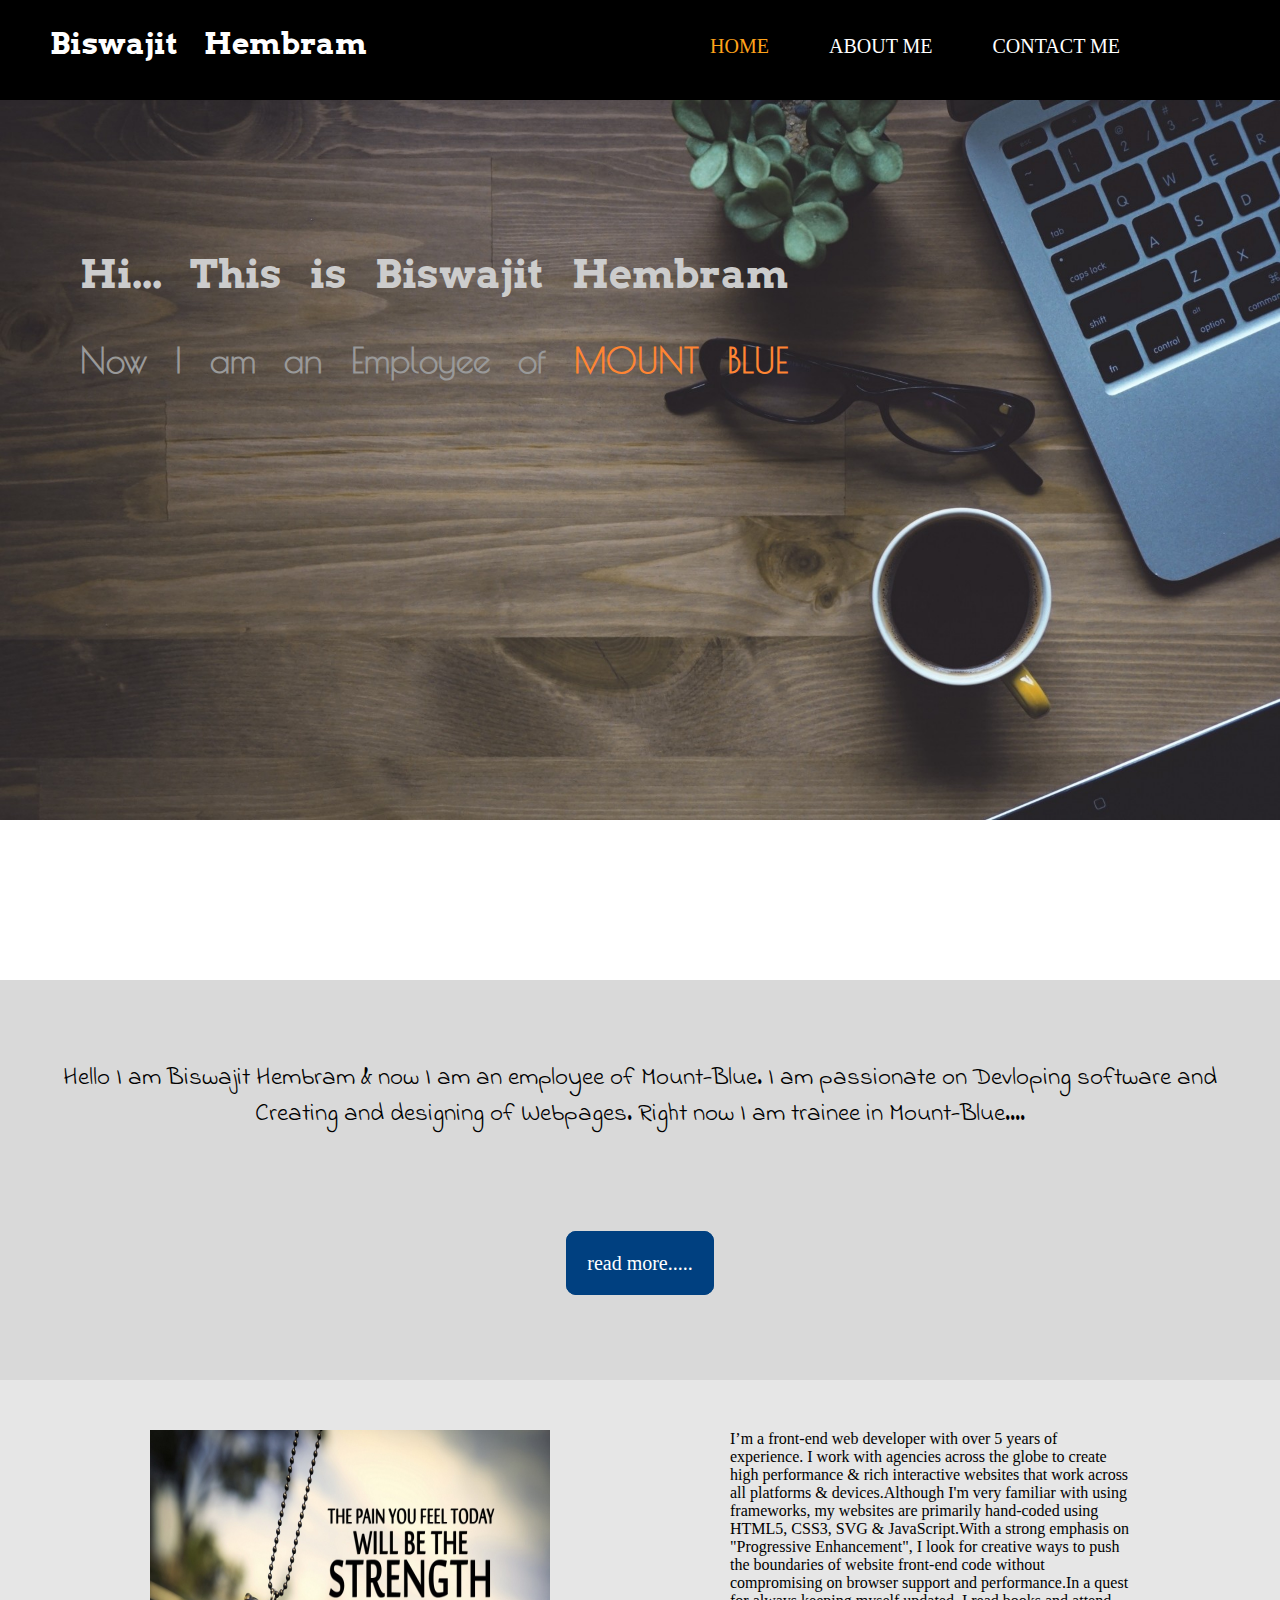
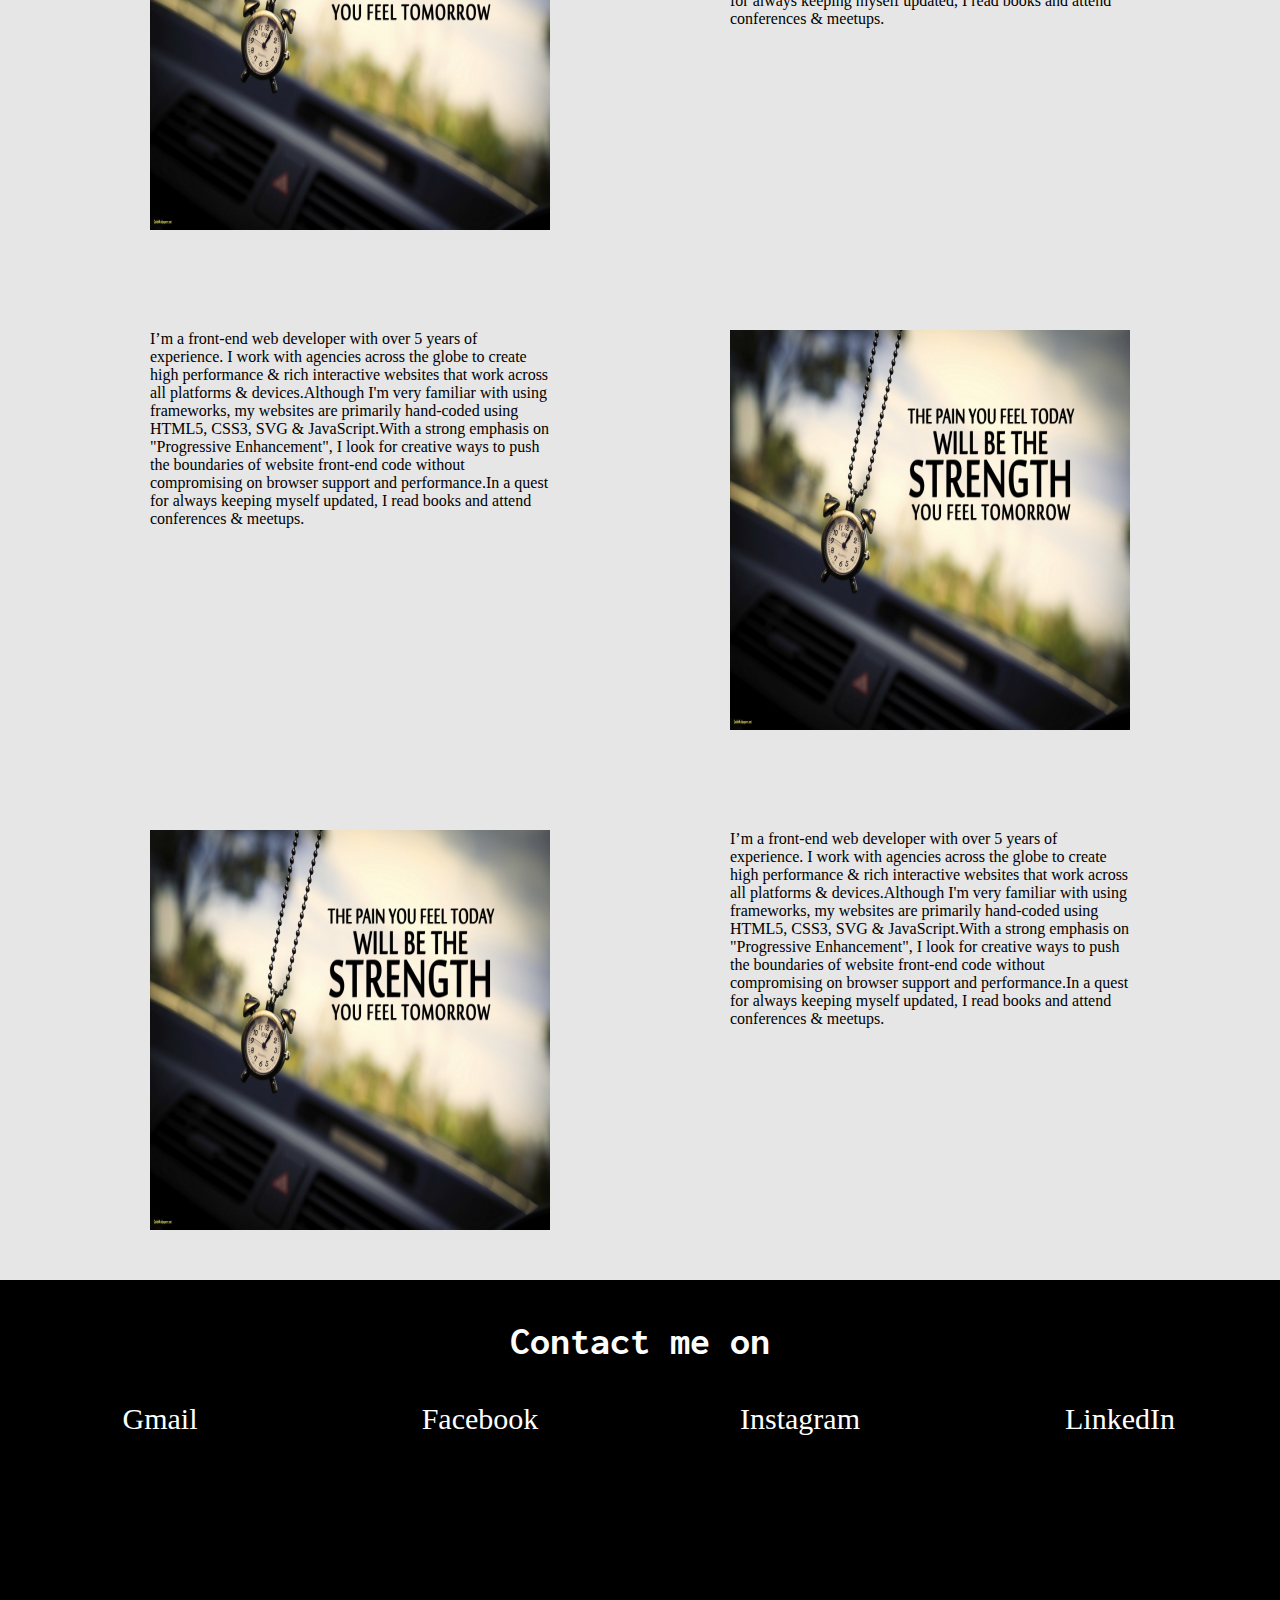
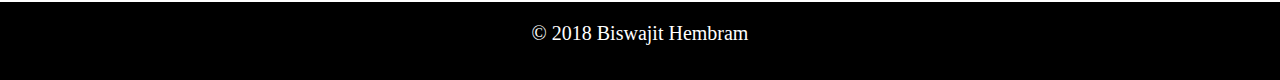
==== index.html @ 109fdcb8 "first commit" ====
<html>
<head>
	<title>Biswa's Portfolio</title>
	<meta name="viewport" content="width=device-width, initial-scale=1.0">
	<link rel="stylesheet" type="text/css" href="css/styleForIndex.css">
</head>
<body>
	<header>
		<div id="myname">
			<h2>Biswajit Hembram</h2>
		</div>
		<!-- <div class="btn2"> -->
			<input type="checkbox" id="btn1">
			<label for="btn1">&#9776</label>
		<!-- </div> -->
		<nav>
			<ul>
				<li><span><a href="">Home</a></span></li>
				<li><a href="">About me</a></li>
				<li><a href="">Contact me</a></li>
			</ul>
		</nav>
	</header>

	<section id="big-picture">
		<img src="img/1.jpg">
		<div class="quotes-on-image">
			<h3>Hi... This is Biswajit Hembram</h3>
			<h4>Now I am an Employee of <strong><a href="">MOUNT BLUE</a></strong></h4>
		</div>		
	</section>
	
	<section id="about-me">
		<p>
			Hello I am Biswajit Hembram & now I am an employee of Mount-Blue.
			I am passionate on Devloping software and Creating and designing of Webpages.
			Right now I am trainee in Mount-Blue....
		</p>
		<a href="">read more.....</a>
	</section>	
	<section id="contents">
		<div class="box-container">
			<div class="img-part align-left">
				<img src="img/2.jpg">
			</div>
			<div class="about-part align-right">
				<p>I’m a front-end web developer with over 5 years of experience. I work with agencies across the globe to create high performance & rich interactive websites that work across all platforms & devices.Although I'm very familiar with using frameworks, my websites are primarily hand-coded using HTML5, CSS3, SVG & JavaScript.With a strong emphasis on "Progressive Enhancement", I look for creative ways to push the boundaries of website front-end code without compromising on browser support and performance.In a quest for always keeping myself updated, I read books and attend conferences & meetups.</p>
			</div>
		</div>
		<div class="box-container">
			<div class="img-part align-right">
				<img src="img/2.jpg">
			</div>
			<div class="about-part align-left">
				<p>I’m a front-end web developer with over 5 years of experience. I work with agencies across the globe to create high performance & rich interactive websites that work across all platforms & devices.Although I'm very familiar with using frameworks, my websites are primarily hand-coded using HTML5, CSS3, SVG & JavaScript.With a strong emphasis on "Progressive Enhancement", I look for creative ways to push the boundaries of website front-end code without compromising on browser support and performance.In a quest for always keeping myself updated, I read books and attend conferences & meetups.</p>
			</div>
		</div>
		<div class="box-container">
			<div class="img-part align-left">
				<img src="img/2.jpg">
			</div>
			<div class="about-part align-right">
				<p>I’m a front-end web developer with over 5 years of experience. I work with agencies across the globe to create high performance & rich interactive websites that work across all platforms & devices.Although I'm very familiar with using frameworks, my websites are primarily hand-coded using HTML5, CSS3, SVG & JavaScript.With a strong emphasis on "Progressive Enhancement", I look for creative ways to push the boundaries of website front-end code without compromising on browser support and performance.In a quest for always keeping myself updated, I read books and attend conferences & meetups.</p>
			</div>
		</div>
	</section>

	<footer>
		<div id="contact-me">
			<h4>Contact me on</h4>
			
			<div id="contact-links">
				<ul>
					<li><a href="">Gmail</a></li>
					<li><a href="">Facebook</a></li>
					<li><a href="">Instagram</a></li>
					<li><a href="">LinkedIn</a></li>
				</ul>
			</div>
			
		</div>
		<div id="footer-part">
			&copy 2018 Biswajit Hembram
		</div>
	</footer>
</body>
</html>
---- css/styleForIndex.css ----
@import url('https://fonts.googleapis.com/css?family=Arvo');
@import url('https://fonts.googleapis.com/css?family=Poiret+One');
@import url('https://fonts.googleapis.com/css?family=Indie+Flower');
@import url('https://fonts.googleapis.com/css?family=Inconsolata');

*{
	margin: 0;
	padding: 0;
}
body{
	/*font: 15px/1.5 "Source Code Pro";*/
	margin: 0;
	padding: 0;
}
header{
	min-height: 100px;
	width: 100%;
	color: white;
	background-color: #000000;
}
header #btn1, label{
	display: none;
}
header #myname{
	display: inline;
	float:left;
	/*margin: 5px 0 0 50px;*/
}
header #myname h2{
	/*margin: 25px 0 0 50px;*/
	padding: 25px 0 0 50px;
	font-size: 30px;
	font-family: 'Arvo', serif;
	word-spacing: 20px;
}
header nav{
	float: right;
	margin: 35px 100px 0 0;
}
header nav ul{
	text-transform: uppercase;
	padding: 0;
	margin: 0;
}
header nav ul li{
	display: inline;
	float: left;
	padding-right: 60px; 
}
header nav ul li a{
	font-size: 20px;
	list-style: none;
	color: white;
	text-decoration: none;
}
header nav ul li a:hover{
	color: #1aff1a;
}
header nav ul li span a{
	color: #ffa31a;
}
#big-picture{
	margin: 0;
	padding: 0;
	height: 100%;
	width: 100%;

}
#big-picture img{
	width: 100%;
	position: absolute;
}
#big-picture .quotes-on-image{
	position: relative;
	padding: 150px 0 0 80px;
	height: 500px;
}
#big-picture .quotes-on-image h3{
	color: #cccccc;
	font-size: 40px;
	font-family: 'Arvo', serif;
	word-spacing: 20px;
	margin-bottom: 40px;
}
#big-picture .quotes-on-image h4{
	color: #999999;
	font-size: 35px;
	font-family: 'Poiret One', cursive;
	word-spacing: 20px;
}
#big-picture .quotes-on-image h4 > strong{
	
}
#big-picture .quotes-on-image h4 > strong a{
	text-decoration: none;
	color: #ff8533;
}
#about-me{
	margin-top: -20px;
	height: 400px;
	width: 100%;
	background-color: #d9d9d9;
	text-align: center;
}
#about-me p{
	font-size: 25px;
	padding: 80px 50px 0 50px;
	margin-bottom: 120px;
	font-family: 'Indie Flower', cursive;
}
#about-me a{
	font-size: 20px;
	background-color: #004080;
	color: #fff;
	text-decoration: none;
	border: 1px solid #004080;
	border-radius: 10px;
	padding: 20px;
}
#about-me a:hover{
	color: #004080;
	background-color: #53ff1a;
	border: 1px solid #53ff1a;
}
#contents{
	height: 1500px;
	width: 100%;
}
#contents .box-container{
	height: 500px;
	width: 100%;
	background-color: #e6e6e6;
	/*border-bottom: 3px solid black;*/
}
#contents .box-container .img-part{
	height: 400px;
	width: 400px;
	margin: 50px;
}
#contents .box-container .img-part img{
	height: 400px;
	width: 400px;
}
#contents .box-container .about-part{
	height: 400px;
	width: 400px;
	background-color: transparent;
	margin: 50px;
}
#contents .box-container .align-left{
	display: inline;
	float: left;
	margin-left: 150px;
}
#contents .box-container .align-right{
	float: right;
	margin-right: 150px;
}
footer{
	width: 100%;
	height: 400px;
	background-color: black;
	color: white;
	text-align: center;
}
footer #contact-me {
	width: 100%;
	height: 80%;
	text-align: center;
}
footer #contact-me h4{
	font-size: 40px;
	padding: 40px 0 40px 0;
	font-family: 'Inconsolata', monospace;
}
footer #contact-me #contact-links ul{
	display: flex;
	justify-content: center;
}
footer #contact-me #contact-links ul li{
	list-style: none;
	width: 30%;
}
footer #contact-me #contact-links ul li a{
	text-decoration: none;
	font-size: 30px;
	color: white;
}
footer #footer-part{
	font-size: 20px;
	border-top: 2px solid white;
	padding-top: 20px; 
}

@media screen and (min-width: 740px) and (max-width: 1024px) {

	#contents .box-container .img-part{
		height: 220px;
		width: 220px;
		margin: 0;
	}
	#contents .box-container .img-part img{
		height: 200px;
		width: 200px;
	}

	header{
		height: 310px;
		width: 100%;
		margin: auto;
	}
	header #myname{
		width: 100%;
		text-align: center;
	}
	header nav{
		clear: right;
		margin: 0;
		width: 100%;

	}
	header nav ul{
		text-align: center;
	}
	header nav ul li{
		clear: left;
		text-align: center;
	}
	
    /*header{
    	height: 310px;  
    	width: 100%;
    }
    header #btn1{
    	display: none;
    }
    header #myname{
    	width: 100%;
    	height: 70px;
    	margin-bottom: 10px;
    }
    header > label{
    	margin-left: 100px;
    	font-size: 30px;
    	border: 2px solid white;
    	border-radius: 5px;
    	cursor: pointer;
    }
    header nav{
    	height: 0;
    	overflow: hidden;
    }
    header > input:checked + label{
    	color: blue;
    	border-color: blue;
    }
    header > input:checked ~ nav{
    	height: 100%;
    }
    header > input:checked + header{
    	height: 600px;
    }
    header nav ul li{
    	clear: left;
    	line-height: 40px;
    }

    Second time try for button
    */


    /*header > .btn2 > #btn1{
    	display: none;
    }
    header > .btn2 > label, header > .btn2 > nav > ul{
    	border: 2px solid white;
    	border-radius: 5px;
    	font-size: 30px;
    	cursor: pointer;
    }
    header > .btn2{
    	padding: 30px 0 10px 100px;
    }
    header > nav{
    	height: 100%;
    	overflow: hidden;
    	transition: all 1s ease;
    }
    header > nav > ul{	
    	text-align: center;
    	margin: -40px 0 0 150px; 
    }
    header > nav > ul > li{
    	clear: left;
    	line-height: 40px;

    }
    header .btn2 input:checked + label{
    	color: blue;
    	border-color: blue;
    }	
    header > .btn2 > input:checked ~ header > nav > ul > li{
    	color: red;
    }	
    */
}
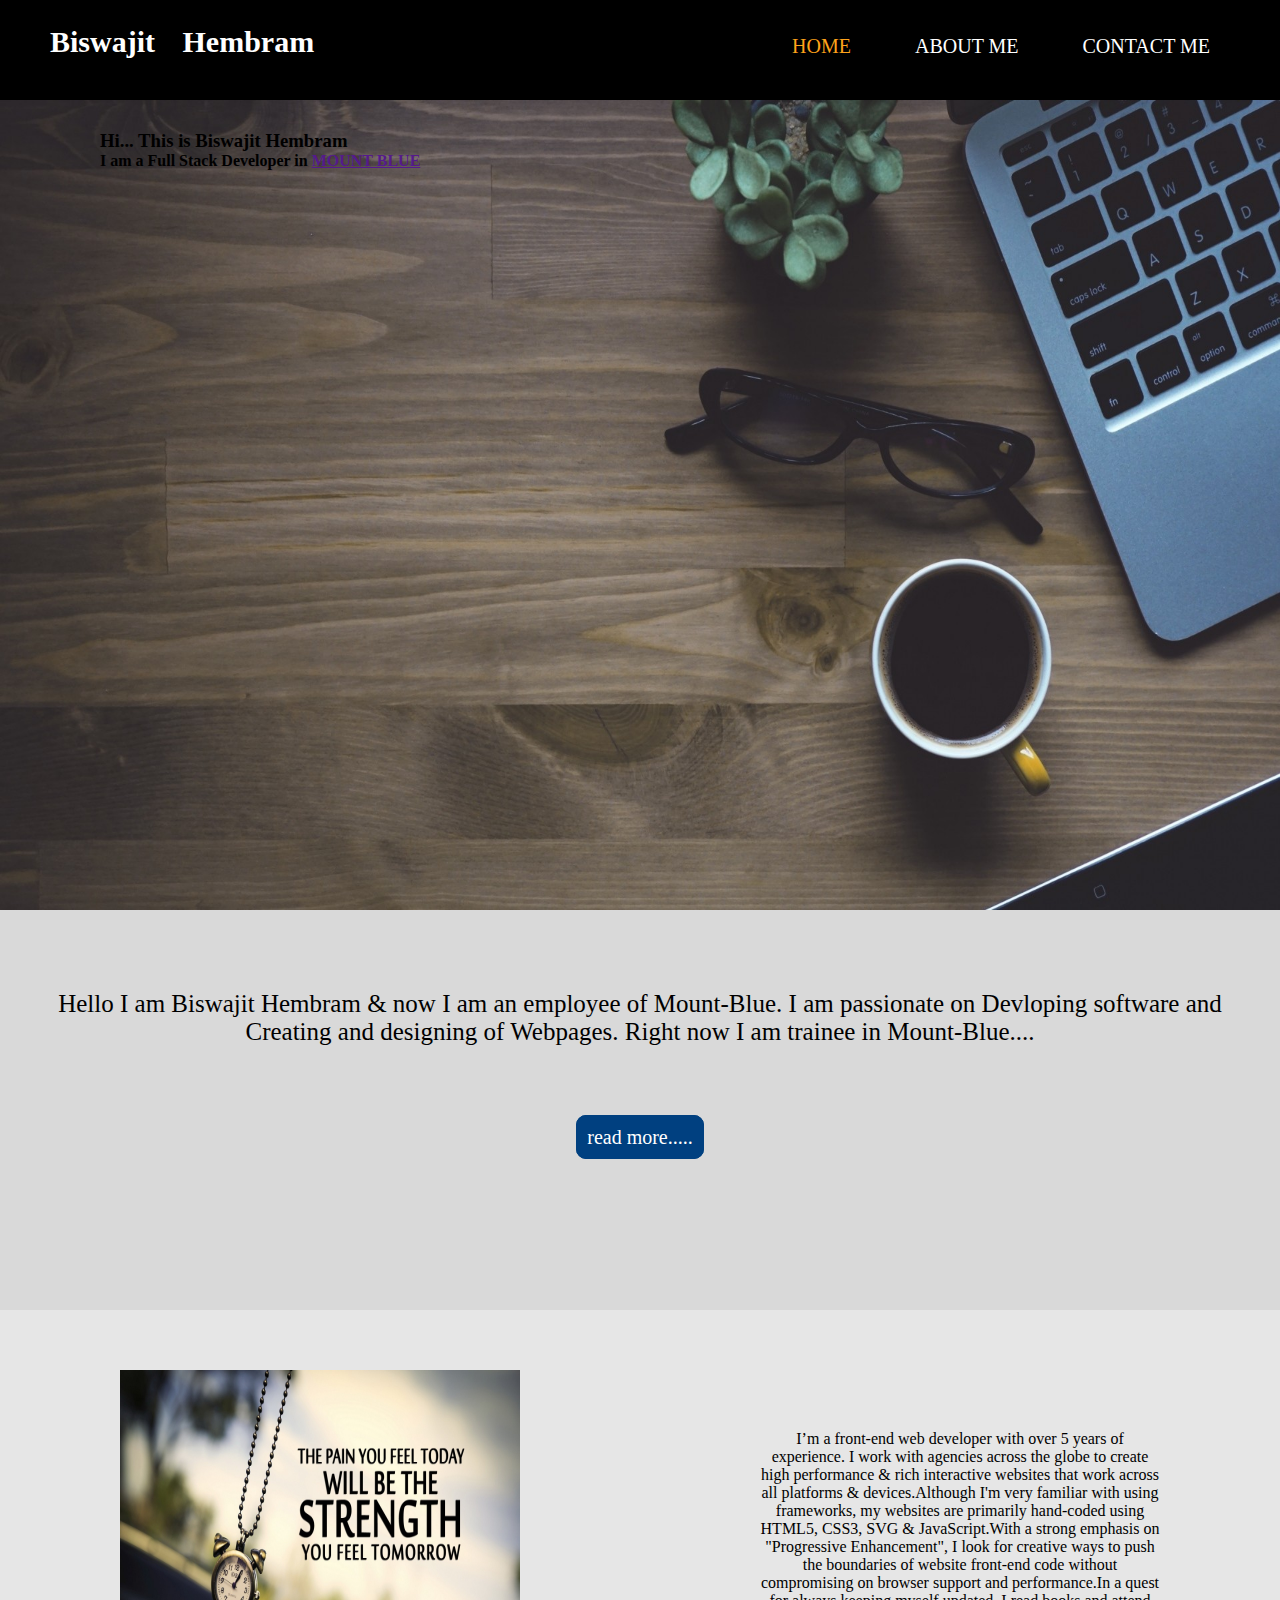
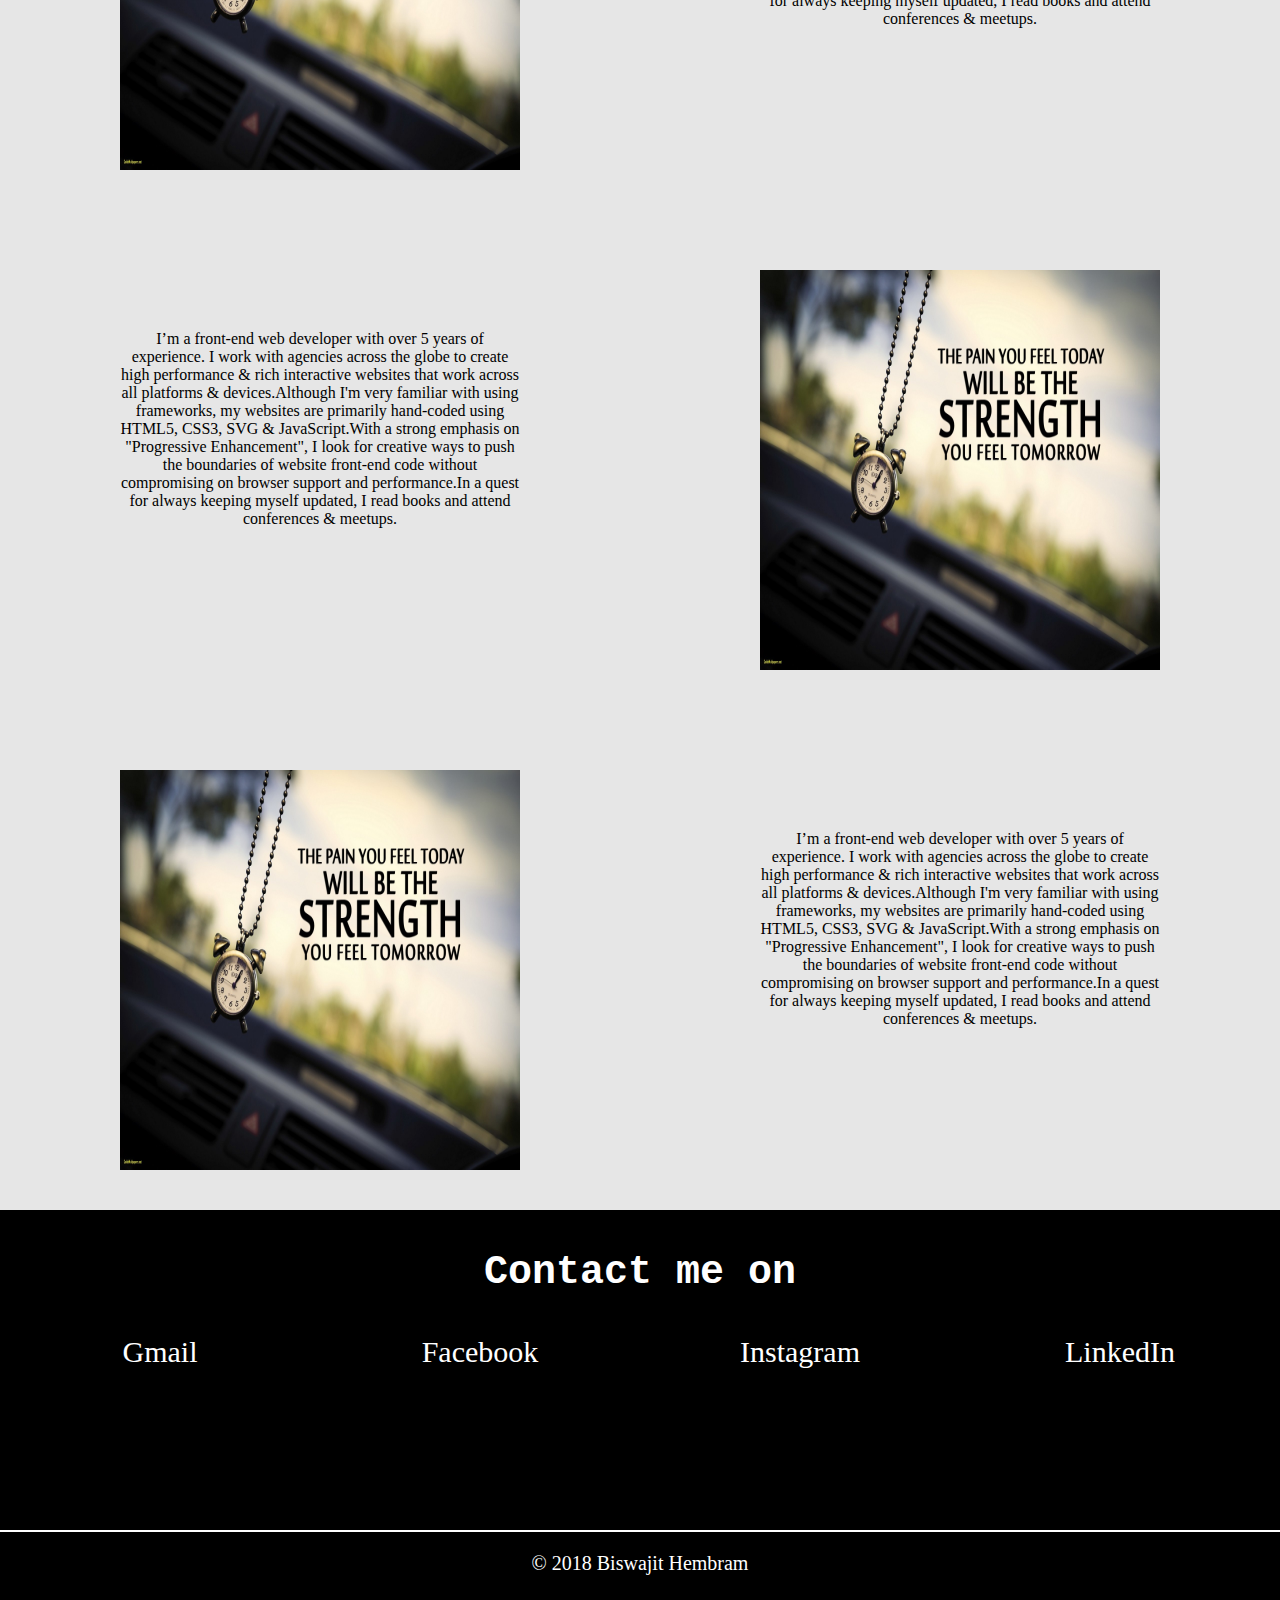
==== commit c279b813: "creating css for each selectors" ====
--- a/index.html
+++ b/index.html
@@ -2,7 +2,13 @@
 <head>
 	<title>Biswa's Portfolio</title>
 	<meta name="viewport" content="width=device-width, initial-scale=1.0">
-	<link rel="stylesheet" type="text/css" href="css/styleForIndex.css">
+	<!-- <link rel="stylesheet" type="text/css" href="css/styleForIndex.css"> -->
+	<link rel="stylesheet" type="text/css" href="css/styleForHeader.css">
+	<link rel="stylesheet" type="text/css" href="css/styleForIndex2.css">
+	<link rel="stylesheet" type="text/css" href="css/styleForBigPicture.css">
+	<link rel="stylesheet" type="text/css" href="css/styleForAboutMe.css">
+	<link rel="stylesheet" type="text/css" href="css/styleForContents.css">
+	<link rel="stylesheet" type="text/css" href="css/styleForFooter.css">
 </head>
 <body>
 	<header>
@@ -19,14 +25,17 @@
 				<li><a href="">About me</a></li>
 				<li><a href="">Contact me</a></li>
 			</ul>
-		</nav>
+		</nav>	
 	</header>
 
-	<section id="big-picture">
-		<img src="img/1.jpg">
+	
+	<section class="big-picture">
+		<div class="img-block">
+			<img src="img/1.jpg">
+		</div>
 		<div class="quotes-on-image">
 			<h3>Hi... This is Biswajit Hembram</h3>
-			<h4>Now I am an Employee of <strong><a href="">MOUNT BLUE</a></strong></h4>
+			<h4>I am a Full Stack Developer in <strong><a href="">MOUNT BLUE</a></strong></h4>
 		</div>		
 	</section>
 	
@@ -38,7 +47,8 @@
 		</p>
 		<a href="">read more.....</a>
 	</section>	
-	<section id="contents">
+	
+ 	<section id="contents">
 		<div class="box-container">
 			<div class="img-part align-left">
 				<img src="img/2.jpg">
@@ -65,6 +75,7 @@
 		</div>
 	</section>
 
+	
 	<footer>
 		<div id="contact-me">
 			<h4>Contact me on</h4>
@@ -83,5 +94,6 @@
 			&copy 2018 Biswajit Hembram
 		</div>
 	</footer>
+
 </body>
 </html>--- a/css/styleForIndex.css
+++ b/css/styleForIndex.css
@@ -12,6 +12,7 @@
 	margin: 0;
 	padding: 0;
 }
+
 header{
 	min-height: 100px;
 	width: 100%;
@@ -35,21 +36,22 @@
 }
 header nav{
 	float: right;
-	margin: 35px 100px 0 0;
+	/*margin: 35px 0 0 250px;*/
+	margin: 35px 10px 0 0 ;
 }
 header nav ul{
+	margin: 0 auto;
+	padding: 0;
 	text-transform: uppercase;
-	padding: 0;
-	margin: 0;
 }
 header nav ul li{
-	display: inline;
-	float: left;
+	display: inline-block;
+	list-style: none;
 	padding-right: 60px; 
 }
 header nav ul li a{
 	font-size: 20px;
-	list-style: none;
+	
 	color: white;
 	text-decoration: none;
 }
@@ -148,7 +150,7 @@
 	margin: 50px;
 }
 #contents .box-container .align-left{
-	display: inline;
+	/*display: inline;*/
 	float: left;
 	margin-left: 150px;
 }
@@ -192,7 +194,7 @@
 	padding-top: 20px; 
 }
 
-@media screen and (min-width: 740px) and (max-width: 1024px) {
+@media screen and (max-width: 768px){
 
 	#contents .box-container .img-part{
 		height: 220px;
@@ -205,28 +207,90 @@
 	}
 
 	header{
-		height: 310px;
-		width: 100%;
-		margin: auto;
+		height: 250px;
+		/*width: 100%;*/
+		/*margin: auto;*/
+		/*text-align: center;*/
 	}
 	header #myname{
+		/*display: none;*/
+		/*padding: 0;*/
+		margin: 70px 0 20px 0;
 		width: 100%;
 		text-align: center;
 	}
+	header #myname h2{
+		padding: 0;
+	}
+	header #myname h2 span{
+		/*display: block;*/
+	}
 	header nav{
-		clear: right;
 		margin: 0;
 		width: 100%;
-
+		/*clear: left;*/
 	}
 	header nav ul{
+		width: 100%;
 		text-align: center;
 	}
 	header nav ul li{
+		display: block;
+		padding: 0;
+		/*text-align: center; */
+		margin: 10px 0 10px 0;
+	}
+	header nav ul li:hover{
+		background-color: blue;
+	}
+	#big-picture .quotes-on-image{
+		height: 100px;
+		padding: 60px 70px 0 70px;
+	}
+	#about-me{
+		min-height: 00px;
+		width: 100%;
+	}
+	#about-me p{
+		margin: 0;
+		margin-bottom: 10px;
+	}
+	#about-me a{
+		font-size: 15px;
+		background-color: #004080;
+		color: #fff;
+		text-decoration: none;
+		border: 1px solid #004080;
+		border-radius: 10px;
+		padding: 10px;
+	}
+	#contents
+	{
+		min-height: 1800px;
+	}
+	#contents .box-container{
+		height: 600px;
+
+	}
+	#contents .box-container .align-left{
+		margin: 0;
+		display: block;
 		clear: left;
+	}
+	#contents .box-container .align-right{
+		overflow: auto;
+		margin: 0;
+	}
+	#contents .box-container .about-part{
+		height: 200px;
+		width: 200px;
 		text-align: center;
-	}
-	
+
+	}
+	#contents .box-container .img-part{
+		height: 200px;
+		width:200px;
+	}
     /*header{
     	height: 310px;  
     	width: 100%;
@@ -244,11 +308,11 @@
     	font-size: 30px;
     	border: 2px solid white;
     	border-radius: 5px;
-    	cursor: pointer;
+    	cursor .align-l;
     }
     header nav{
-    	height: 0;
-    	overflow: hidden;
+    	height: 0; ft: pointer
+    	overflow: hidden;		clear: ;
     }
     header > input:checked + label{
     	color: blue;
--- a/css/styleForHeader.css
+++ b/css/styleForHeader.css
@@ -0,0 +1,104 @@
+header{
+	min-height: 100px;
+	width: 100%;
+	color: white;
+	background-color: #000000;
+}
+header #btn1, label{
+	display: none;
+}
+header #myname{
+	display: inline;
+	float:left;
+	/*margin: 5px 0 0 50px;*/
+}
+header #myname h2{
+	/*margin: 25px 0 0 50px;*/
+	padding: 25px 0 0 50px;
+	font-size: 30px;
+	font-family: 'Arvo', serif;
+	word-spacing: 20px;
+}
+header nav{
+	float: right;
+	/*margin: 35px 0 0 250px;*/
+	margin: 35px 10px 0 0 ;
+}
+header nav ul{
+	margin: 0 auto;
+	padding: 0;
+	text-transform: uppercase;
+}
+header nav ul li{
+	display: inline-block;
+	list-style: none;
+	padding-right: 60px; 
+}
+header nav ul li a{
+	font-size: 20px;
+	
+	color: white;
+	text-decoration: none;
+}
+header nav ul li a:hover{
+	color: #1aff1a;
+}
+header nav ul li span a{
+	color: #ffa31a;
+}
+
+
+@media screen and (max-width: 900px){
+
+	header{
+		height: 250px;
+		/*width: 100%;*/
+		/*margin: auto;*/
+		/*text-align: center;*/
+	}
+	header #myname{
+		/*display: none;*/
+		/*padding: 0;*/
+		margin: 70px 0 20px 0;
+		width: 100%;
+		text-align: center;
+	}
+	header #myname h2{
+		padding: 0;
+	}
+	header #myname h2 span{
+		/*display: block;*/
+	}
+	header nav{
+		margin: 0;
+		width: 100%;
+		/*clear: left;*/
+	}
+	header nav ul{
+		width: 100%;
+		text-align: center;
+	}
+	header nav ul li{
+		display: block;
+		padding: 0;
+		/*text-align: center; */
+		margin: 10px 0 10px 0;
+	}
+	header nav ul li:hover{
+		background-color: blue;
+	}
+}
+
+@media screen and (min-width: 376px) and (max-width: 768px){
+	header{
+		height: 300px;
+	}
+}
+@media screen and (max-width: 375px){
+	header{
+		height: 200px;
+	}
+	header #myname{
+		margin-top: 25px;
+	}
+}--- a/css/styleForIndex2.css
+++ b/css/styleForIndex2.css
@@ -0,0 +1,9 @@
+*{
+	margin: 0;
+	padding: 0;
+}
+body{
+	/*font: 15px/1.5 "Source Code Pro";*/
+	margin: 0;
+	padding: 0;
+}--- a/css/styleForBigPicture.css
+++ b/css/styleForBigPicture.css
@@ -0,0 +1,62 @@
+/*#big-picture{
+	margin: 0;
+	padding: 0;
+	height: 80%;
+	width: 100%;
+
+}
+#big-picture img{
+	width: 100%;
+	position: absolute;
+}
+#big-picture .quotes-on-image{
+	position: relative;
+	padding: 150px 0 0 80px;
+	height: 500px;
+}
+#big-picture .quotes-on-image h3{
+	color: #cccccc;
+	font-size: 40px;
+	font-family: 'Arvo', serif;
+	word-spacing: 20px;
+	margin-bottom: 40px;
+}
+#big-picture .quotes-on-image h4{
+	color: #999999;
+	font-size: 35px;
+	font-family: 'Poiret One', cursive;
+	word-spacing: 20px;
+}
+#big-picture .quotes-on-image h4 > strong{
+	
+}
+#big-picture .quotes-on-image h4 > strong a{
+	text-decoration: none;
+	color: #ff8533;
+}
+*/
+
+.big-picture{
+	position: relative;
+}
+.big-picture img{
+	width: 100%;
+	height: 90%;
+	
+}
+.big-picture .quotes-on-image{
+	position: absolute;
+	top: 30px;
+	left: 100px;
+}
+
+@media screen and (min-width: 376px) and (max-width: 768px){
+	.big-picture img{
+		height: 60%;
+	}
+}
+@media all and (max-width: 375px){
+	.big-picture img{
+		height: 50%;
+	}
+}--- a/css/styleForAboutMe.css
+++ b/css/styleForAboutMe.css
@@ -0,0 +1,57 @@
+#about-me{
+	/*margin-top: -20px;*/
+	height: 400px;
+	width: 100%;
+	background-color: #d9d9d9;
+	text-align: center;
+}
+#about-me p{
+	font-size: 25px;
+	padding: 80px 50px 80px 50px;
+	/*margin-bottom: 120px;*/
+	/*font-family: 'Indie Flower', cursive;*/
+}
+#about-me a{
+	font-size: 20px;
+	background-color: #004080;
+	color: #fff;
+	text-decoration: none;
+	border: 1px solid #004080;
+	border-radius: 10px;
+	padding: 10px 10px;
+}
+#about-me a:hover{
+	color: #004080;
+	background-color: #53ff1a;
+	border: 1px solid #53ff1a;
+}
+
+@media screen and (min-width: 376px) and (max-width: 768px){
+	#about-me a{
+		font-size: 15px;
+		background-color: #004080;
+		color: #fff;
+		text-decoration: none;
+		border: 1px solid #004080;
+		border-radius: 5px;
+		padding: 7px;
+	}
+	#about-me p{
+		font-size: 20px;
+		padding-bottom: 30px;
+	}
+}
+@media screen and (max-width: 375px){
+	#about-me{
+		height: 200px;
+	}
+	#about-me p{
+		font-size: 15px;
+		padding: 50px 30px 30px 30px;
+	}
+	#about-me a{
+		font-size: 10px;
+		padding: 4px;
+		border-radius: 3px;
+	}
+}--- a/css/styleForContents.css
+++ b/css/styleForContents.css
@@ -0,0 +1,121 @@
+#contents{
+	/*height: 1500px;*/
+	/*height: 100%;*/
+	width: 100%;
+	display: grid;
+}
+#contents .box-container{
+	height: 500px;
+	width: 100%;
+	background-color: #e6e6e6;
+	display: grid;
+	grid-template-columns: 50% 50%;
+
+	/*border-bottom: 3px solid black;*/
+}
+#contents .box-container .img-part{
+	height: 400px;
+	width: 400px;
+	/*margin: 50px;*/
+
+}
+#contents .box-container .img-part img{
+	height: 400px;
+	width: 400px;
+}
+#contents .box-container .about-part{
+	height: 400px;
+	width: 400px;
+	background-color: transparent;
+	text-align: center;
+	padding-top: 120px;
+	/*margin: 50px;*/
+
+}
+#contents .box-container .align-left{
+	grid-row: 1;
+	align-self: center;
+	justify-self: center;
+}
+#contents .box-container .align-right{
+	/*grid-column: 1;*/
+	
+	grid-column: 2;
+	align-self: center;
+	justify-self: center;
+}
+
+
+@media only screen (max-width: 768px){
+	#contents{
+		/*height: 1050px;*/
+	}
+	#contents .box-container .img-part{
+		height: 300px;
+		width: 300px;
+	}
+	#contents .box-container .img-part img{
+		height: 300px;
+		width: 300px;
+	}
+	#contents .box-container .about-part{
+		height: 300px;
+		width: 300px;
+		padding: 0;
+	}
+	#contents .box-container{
+		height: 350px;
+	}
+	/*
+	#contents .box-container .align-left{
+		align-self: start;
+	}
+	#contents .box-container .align-right{
+		align-self: start;
+	}*/
+}
+
+@media only screen and (max-width: 375px){
+	#contents{
+		/*display: grid;*/
+		width: 100%;
+		padding: 0;
+	}
+	#contents .box-container{
+		height: 400px;
+		text-align: center;
+		/*padding: 0 10px 0 10px;*/
+		padding: 15px 0 0 0;
+		display: flex;
+		flex-direction: column;
+	}
+	#contents .box-container .img-part{
+		height: 200px;
+		width: 200px;
+		grid-row: 1;
+		grid-column: 1;
+		
+	}
+	#contents .box-container .img-part img{
+		height: 180px;
+		width: 150px;
+	}
+	#contents .box-container .about-part{
+		height: 200px;
+		width: 200px;
+		padding: 0;
+		overflow: scroll;
+		/*grid-row: 2;
+		grid-column: 1;
+		*/
+	}
+	#contents .box-container .about-part p{
+		height: 200px;
+	}
+	#contents .box-container .left-align{
+			
+	}
+	#contents .box-container .left-right{
+	
+	}
+}--- a/css/styleForFooter.css
+++ b/css/styleForFooter.css
@@ -0,0 +1,48 @@
+footer{
+	width: 100%;
+	height: 400px;
+	background-color: black;
+	color: white;
+	text-align: center;
+}
+footer #contact-me {
+	width: 100%;
+	height: 80%;
+	text-align: center;
+}
+footer #contact-me h4{
+	font-size: 40px;
+	padding: 40px 0 40px 0;
+	font-family: 'Inconsolata', monospace;
+}
+footer #contact-me #contact-links ul{
+	display: flex;
+	justify-content: center;
+}
+footer #contact-me #contact-links ul li{
+	list-style: none;
+	width: 30%;
+}
+footer #contact-me #contact-links ul li a{
+	text-decoration: none;
+	font-size: 30px;
+	color: white;
+}
+footer #footer-part{
+	font-size: 20px;
+	border-top: 2px solid white;
+	padding-top: 20px; 
+}
+@media screen and (max-width: 375px){
+	footer #contact-me h4{
+		font-size: 30px;
+		text-align: center;
+	}
+	#contact-me #contact-links ul{
+		flex-direction: column;
+		align-items: center;
+	}
+	#contact-me #contact-links ul li{
+		text-align: center;
+	}
+}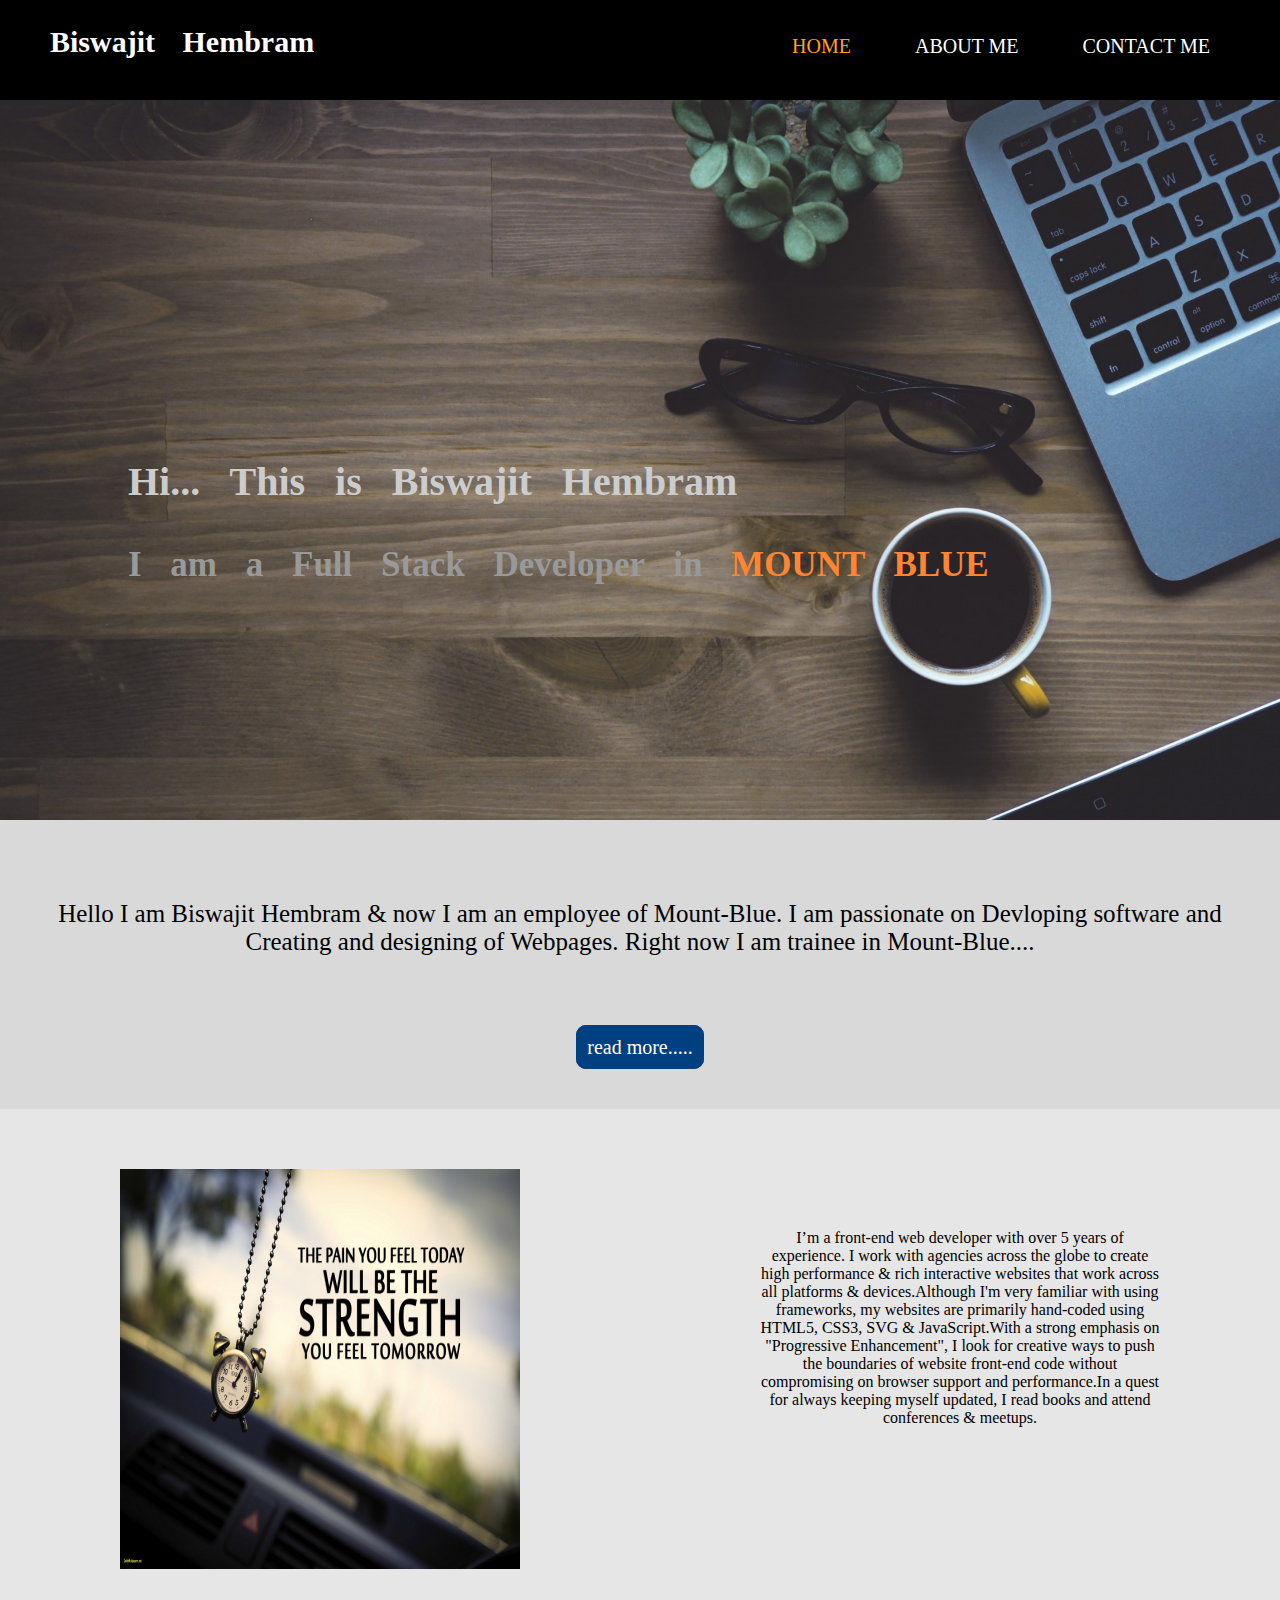
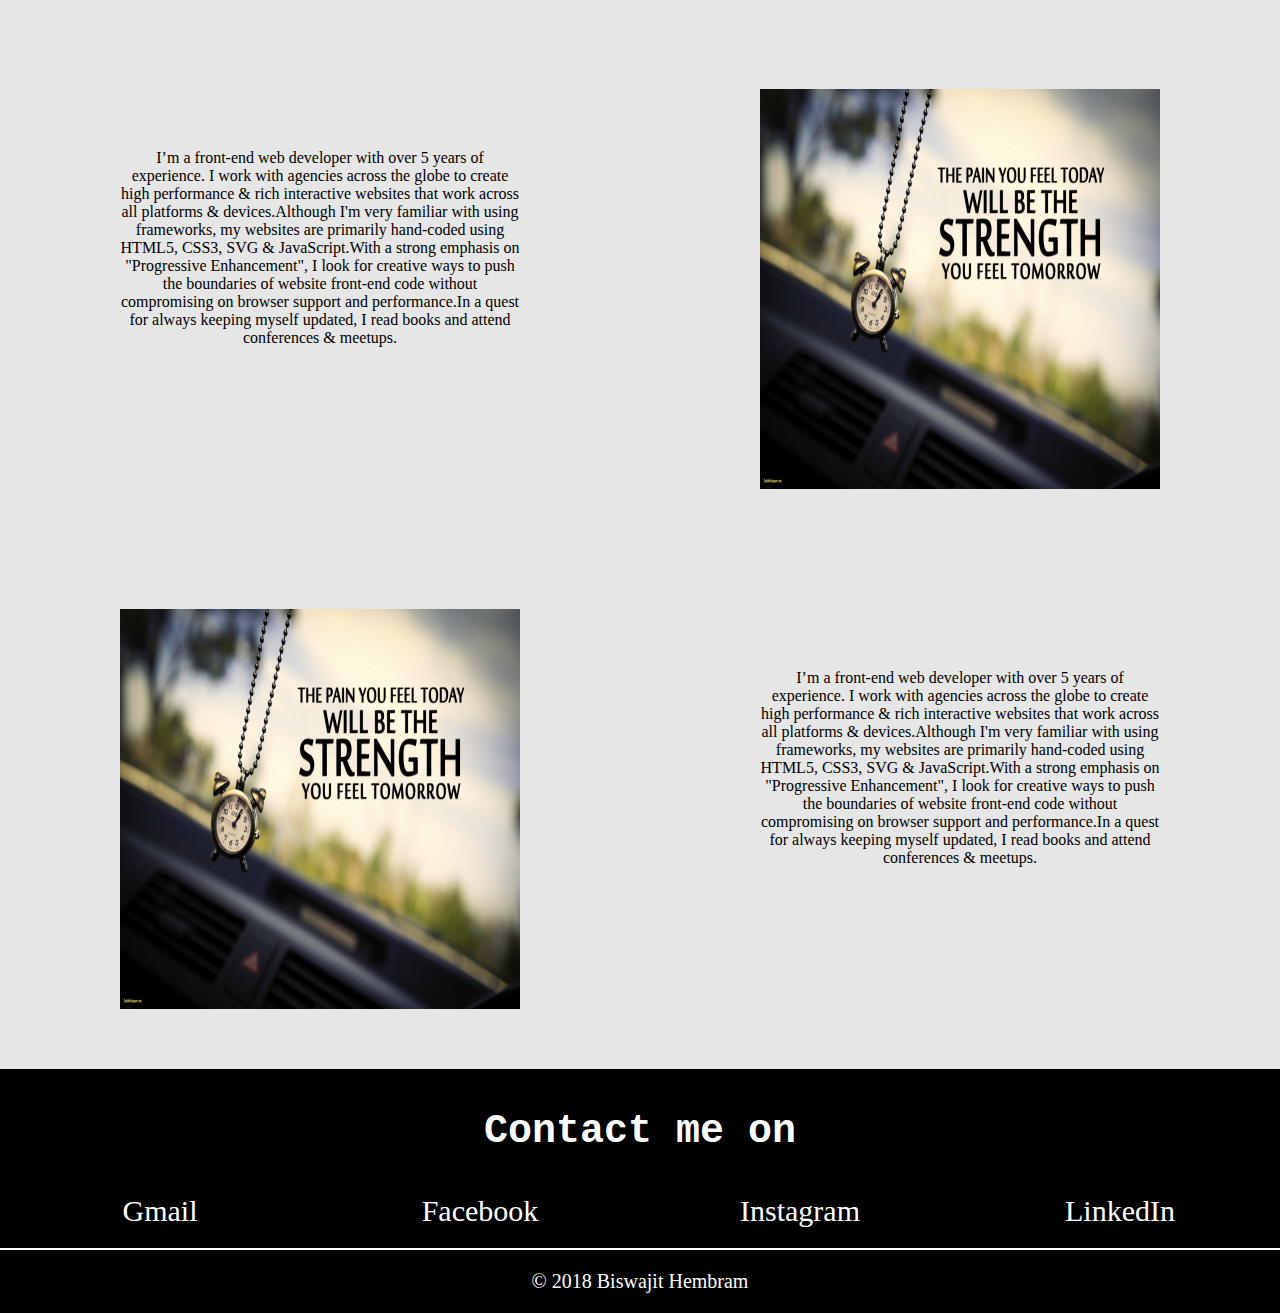
==== commit 2775a59b: "After compleating responsive" ====
--- a/index.html
+++ b/index.html
@@ -45,7 +45,9 @@
 			I am passionate on Devloping software and Creating and designing of Webpages.
 			Right now I am trainee in Mount-Blue....
 		</p>
-		<a href="">read more.....</a>
+		<div class="readMore">
+			<a href="">read more.....</a>
+		</div>
 	</section>	
 	
  	<section id="contents">
--- a/css/styleForHeader.css
+++ b/css/styleForHeader.css
@@ -48,40 +48,36 @@
 }
 
 
-@media screen and (max-width: 900px){
+@media screen and (max-width: 992px){
+	header nav ul li{
+		padding-right: 30px;
+	}
+}
+
+@media screen and (max-width: 768px){
 
 	header{
 		height: 250px;
-		/*width: 100%;*/
-		/*margin: auto;*/
-		/*text-align: center;*/
 	}
 	header #myname{
-		/*display: none;*/
-		/*padding: 0;*/
-		margin: 70px 0 20px 0;
+		
+		margin: 50px 0 20px 0;
 		width: 100%;
 		text-align: center;
 	}
 	header #myname h2{
 		padding: 0;
 	}
-	header #myname h2 span{
-		/*display: block;*/
-	}
 	header nav{
 		margin: 0;
 		width: 100%;
-		/*clear: left;*/
 	}
 	header nav ul{
-		width: 100%;
 		text-align: center;
 	}
 	header nav ul li{
 		display: block;
 		padding: 0;
-		/*text-align: center; */
 		margin: 10px 0 10px 0;
 	}
 	header nav ul li:hover{
@@ -89,16 +85,34 @@
 	}
 }
 
-@media screen and (min-width: 376px) and (max-width: 768px){
+@media screen and (max-width: 320px){
 	header{
-		height: 300px;
-	}
-}
-@media screen and (max-width: 375px){
-	header{
-		height: 200px;
+		height: 50%;
 	}
 	header #myname{
 		margin-top: 25px;
 	}
-}+	header #myname h2{
+		font-size: 20px;
+	}
+	header nav ul li a{
+		font-size: 15px;
+	}
+}
+@media screen and (max-width: 200px){
+	header{
+		height: 40%;
+	}
+	header #myname{
+		margin-top: 25px;
+		margin-bottom: 8px;
+	}
+	header #myname h2{
+		font-size: 15px;
+		word-spacing: 1px;
+
+	}
+	header nav ul li a{
+		font-size: 10px;
+	}
+}
--- a/css/styleForBigPicture.css
+++ b/css/styleForBigPicture.css
@@ -41,18 +41,185 @@
 }
 .big-picture img{
 	width: 100%;
-	height: 90%;
-	
 }
 .big-picture .quotes-on-image{
 	position: absolute;
-	top: 30px;
-	left: 100px;
-}
-
-@media screen and (min-width: 376px) and (max-width: 768px){
+	top: 0;
+	padding: 28% 0 0 10%;
+}
+.big-picture .quotes-on-image h3{
+	color: #cccccc;
+	font-size: 40px;
+	word-spacing: 20px;
+	/*line-height: 90px;*/
+	margin-bottom: 40px;
+}
+.big-picture .quotes-on-image h4{
+	color: #999999;
+	font-size: 35px;
+	word-spacing: 20px;
+}
+.big-picture .quotes-on-image h4 > strong a{
+	text-decoration: none;
+	color: #ff8533;
+}
+@media screen and (max-width: 992px){
+	.big-picture .quotes-on-image{
+		padding: 25% 0 0 7%;
+		width: 70%;
+	}
+	.big-picture .quotes-on-image h3{
+		font-size: 35px;
+	}
+	.big-picture .quotes-on-image h4{
+		font-size: 35px;
+	}
+}
+@media screen and (max-width: 768px){
+	.big-picture .quotes-on-image{
+		padding: 22% 0 0 7%;
+		width: 80%;
+	}
+	.big-picture .quotes-on-image h3{
+		font-size: 30px;
+	}
+	.big-picture .quotes-on-image h4{
+		font-size: 30px;
+	}
+
+}
+@media screen and (max-width: 600px){
+	.big-picture .quotes-on-image{
+		padding: 22% 0 0 7%;
+		width: 80%;
+	}
+	.big-picture .quotes-on-image h3{
+		font-size: 20px;
+		margin-bottom: 30px;
+	}
+	.big-picture .quotes-on-image h4{
+		font-size: 20px;
+		word-spacing: 15px;
+	}
+
+}
+
+@media screen and (max-width: 480px){
+	.big-picture .quotes-on-image{
+		padding: 21% 0 0 7%;
+		width: 80%;
+	}
+	.big-picture .quotes-on-image{
+		width: 80%;
+	}
+	.big-picture .quotes-on-image h3{
+		font-size: 18px;
+		margin-bottom: 10px;
+	}
+	.big-picture .quotes-on-image h4{
+		font-size: 18px;
+	}
+
+}
+
+@media screen and (max-width: 480px){
+	.big-picture .quotes-on-image h3{
+		font-size: 15px;
+		word-spacing: 7px;
+	}
+	.big-picture .quotes-on-image h4{
+		font-size: 15px;
+		word-spacing: 7px;
+	}
+}
+@media screen and (max-width: 320px){
+	.big-picture .quotes-on-image h3{
+		font-size: 12px;
+		word-spacing: 5px;
+	}
+	.big-picture .quotes-on-image h4{
+		font-size: 12px;
+		word-spacing: 5xpx;
+	}
+}
+@media screen and (max-width: 270px){
+	.big-picture .quotes-on-image{
+		padding: 50px 0 0 10px;
+	}
+	.big-picture .quotes-on-image h3{
+		font-size: 10px;
+		word-spacing: 2px;
+	}
+	.big-picture .quotes-on-image h4{
+		font-size: 10px;
+		word-spacing: 2px;
+	}
+}
+@media screen and (max-width: 200px){
+	.big-picture .quotes-on-image{
+		padding: 30px 0 0 10px;
+	}
+	.big-picture .quotes-on-image h3{
+		font-size: 7px;
+		word-spacing: 2px;
+	}
+	.big-picture .quotes-on-image h4{
+		font-size: 7px;
+		word-spacing: 2px;
+	}
+}
+/*
+@media screen and (max-width: 768px){
+	.big-picture .quotes-on-image{
+		padding: 22% 0 0 7%;
+		width: 80%;
+	}
+	.big-picture .quotes-on-image h3{
+		font-size: 35px;
+	}
+	.big-picture .quotes-on-image h4{
+		font-size: 35px;
+	}
+
+}
+@media screen and (max-width: 768px){
+	.big-picture .quotes-on-image{
+		padding-top: 20%; 
+	}
+	.big-picture .quotes-on-image h3{
+		font-size: 30px;
+	}
+	.big-picture .quotes-on-image h4{
+		font-size: 30px;
+	}
+}
+
+@media screen and (max-width: 600px){
+	.big-picture .quotes-on-image{
+		padding-top: 20%; 
+	}
 	.big-picture img{
-		height: 60%;
+		height: 50%;
+	}
+	.big-picture .quotes-on-image h3{
+		font-size: 25px;
+	}
+	.big-picture .quotes-on-image h4{
+		font-size: 25px;
+	}
+}
+@media screen and (max-width: 768px){
+	.big-picture .quotes-on-image{
+		padding-top: 30%; 
+	}
+	.big-picture img{
+		height: 50%;
+	}
+	.big-picture .quotes-on-image h3{
+		font-size: 25px;
+	}
+	.big-picture .quotes-on-image h4{
+		font-size: 25px;
 	}
 }
 @media all and (max-width: 375px){
--- a/css/styleForAboutMe.css
+++ b/css/styleForAboutMe.css
@@ -1,6 +1,6 @@
 #about-me{
 	/*margin-top: -20px;*/
-	height: 400px;
+	/*height: 400px;*/
 	width: 100%;
 	background-color: #d9d9d9;
 	text-align: center;
@@ -11,6 +11,9 @@
 	/*margin-bottom: 120px;*/
 	/*font-family: 'Indie Flower', cursive;*/
 }
+#about-me .readMore{
+	padding-bottom: 50px;
+}
 #about-me a{
 	font-size: 20px;
 	background-color: #004080;
@@ -19,14 +22,19 @@
 	border: 1px solid #004080;
 	border-radius: 10px;
 	padding: 10px 10px;
+	margin-bottom: 30px;
 }
 #about-me a:hover{
 	color: #004080;
 	background-color: #53ff1a;
 	border: 1px solid #53ff1a;
 }
-
-@media screen and (min-width: 376px) and (max-width: 768px){
+@media screen and (max-width: 992px){
+	#about-me p{
+		font-size: 23px;
+	}
+}
+@media screen and (max-width: 768px){
 	#about-me a{
 		font-size: 15px;
 		background-color: #004080;
@@ -41,17 +49,36 @@
 		padding-bottom: 30px;
 	}
 }
+@media screen and (max-width: 480px){
+	#about-me p{
+		padding-top: 20px;
+	}
+}
 @media screen and (max-width: 375px){
-	#about-me{
-		height: 200px;
-	}
 	#about-me p{
 		font-size: 15px;
-		padding: 50px 30px 30px 30px;
+		padding: 30px
+	}
+	#about-me .readMore{
+		padding-bottom: 20px;
 	}
 	#about-me a{
+		font-size: 8px;
+		padding: 2px;
+		border-radius: 3px;
+	}
+}
+@media screen and (max-width: 200px){
+	#about-me p{
 		font-size: 10px;
-		padding: 4px;
+		padding: 20px
+	}
+	#about-me .readMore{
+		padding-bottom: 20px;
+	}
+	#about-me a{
+		font-size: 8px;
+		padding: 2px;
 		border-radius: 3px;
 	}
 }--- a/css/styleForContents.css
+++ b/css/styleForContents.css
@@ -5,12 +5,11 @@
 	display: grid;
 }
 #contents .box-container{
-	height: 500px;
+	/*height: 500px;*/
 	width: 100%;
 	background-color: #e6e6e6;
 	display: grid;
 	grid-template-columns: 50% 50%;
-
 	/*border-bottom: 3px solid black;*/
 }
 #contents .box-container .img-part{
@@ -45,11 +44,11 @@
 	justify-self: center;
 }
 
-
-@media only screen (max-width: 768px){
-	#contents{
-		/*height: 1050px;*/
-	}
+@media only screen and (max-width: 992px){
+	#contents .box-container{
+		padding: 20px 0 20px 0;
+	}
+
 	#contents .box-container .img-part{
 		height: 300px;
 		width: 300px;
@@ -64,28 +63,50 @@
 		padding: 0;
 	}
 	#contents .box-container{
-		height: 350px;
-	}
-	/*
-	#contents .box-container .align-left{
-		align-self: start;
-	}
-	#contents .box-container .align-right{
-		align-self: start;
-	}*/
-}
-
-@media only screen and (max-width: 375px){
+		/*height: 350px;*/
+	}
+}
+@media only screen and (max-width: 768px){
+	#contents .box-container .img-part{
+		height: 250px;
+		width: 250px;
+	}
+	#contents .box-container .img-part img{
+		height: 250px;
+		width: 250px;
+	}
+	#contents .box-container .about-part{
+		height: 250px;
+		width: 250px;
+		overflow: scroll;
+	}
+}
+@media only screen and (max-width: 600px){
+	#contents .box-container .img-part{
+		height: 220px;
+		width: 220px;
+	}
+	#contents .box-container .img-part img{
+		height: 220px;
+		width: 220px;
+	}
+	#contents .box-container .about-part{
+		height: 220px;
+		width: 220px;
+		overflow: scroll;
+	}
+}
+
+@media only screen and (max-width: 480px){
 	#contents{
-		/*display: grid;*/
-		width: 100%;
+		/*width: 100%;*/
 		padding: 0;
 	}
 	#contents .box-container{
-		height: 400px;
+		/*height: 400px;*/
 		text-align: center;
 		/*padding: 0 10px 0 10px;*/
-		padding: 15px 0 0 0;
+		padding: 15px 0 10px 0;
 		display: flex;
 		flex-direction: column;
 	}
@@ -98,7 +119,7 @@
 	}
 	#contents .box-container .img-part img{
 		height: 180px;
-		width: 150px;
+		width: 200px;
 	}
 	#contents .box-container .about-part{
 		height: 200px;
@@ -110,7 +131,7 @@
 		*/
 	}
 	#contents .box-container .about-part p{
-		height: 200px;
+		/*height: 200px;*/
 	}
 	#contents .box-container .left-align{
 			
@@ -118,4 +139,75 @@
 	#contents .box-container .left-right{
 	
 	}
+}
+
+@media only screen and (max-width: 375px){
+	#contents .box-container .img-part{
+		height: 190px;
+		width: 180px;	
+	}
+	#contents .box-container .img-part img{
+		height: 180px;
+		width: 190px;
+	}
+	#contents .box-container .about-part{
+		height: 180px;
+		width: 180px;
+	}
+	#contents .box-container .about-part p{
+		font-size: 15px;
+	}
+}
+
+@media only screen and (max-width: 250px){
+	#contents .box-container .img-part{
+		height: 150px;
+		width: 150px;	
+	}
+	#contents .box-container .img-part img{
+		height: 140px;
+		width: 140px;
+	}
+	#contents .box-container .about-part{
+		height: 150px;
+		width: 150px;
+	}
+	#contents .box-container .about-part p{
+		font-size: 15px;
+	}
+}
+
+@media only screen and (max-width: 200px){
+	
+	#contents .box-container .img-part img{
+		height: 150px;
+		width: 150px;
+	}
+	#contents .box-container .about-part{
+		height: 150px;
+		width: 150px;
+	}
+	#contents .box-container .about-part p{
+		font-size: 13px;
+	}
+}
+@media only screen and (max-width: 150px){
+	#contents .box-container .img-part img{
+		height: 130px;
+		width: 130px;
+	}
+}
+@media only screen and (max-width: 150px){
+	#contents .box-container .img-part{
+		height: 100px;
+		width: 100px;
+	}
+	#contents .box-container .img-part img{
+		height: 90px;
+		width: 90px;
+	}
+	#contents .box-container .about-part{
+		height: 100px;
+		width: 100px;
+	}
 }--- a/css/styleForFooter.css
+++ b/css/styleForFooter.css
@@ -1,13 +1,14 @@
 footer{
 	width: 100%;
-	height: 400px;
+	/*height: 400px;*/
 	background-color: black;
 	color: white;
 	text-align: center;
+
 }
 footer #contact-me {
-	width: 100%;
-	height: 80%;
+	/*width: 100%;*/
+	/*height: 90%;*/
 	text-align: center;
 }
 footer #contact-me h4{
@@ -18,6 +19,7 @@
 footer #contact-me #contact-links ul{
 	display: flex;
 	justify-content: center;
+	margin-bottom: 20px;
 }
 footer #contact-me #contact-links ul li{
 	list-style: none;
@@ -31,11 +33,53 @@
 footer #footer-part{
 	font-size: 20px;
 	border-top: 2px solid white;
-	padding-top: 20px; 
+	padding: 20px 0 20px 0; 
 }
-@media screen and (max-width: 375px){
+@media only screen and (max-width: 768px){
 	footer #contact-me h4{
 		font-size: 30px;
+		padding: 30px 0 30px 0;
+	}
+	footer #contact-me #contact-links ul li a{
+		font-size: 20px;
+	}
+}
+@media only screen and (max-width: 600px){
+	footer #contact-me h4{
+		font-size: 30px;
+	}
+	footer #contact-me #contact-links ul li{
+		width: 20%;
+	}
+	footer #contact-me #contact-links ul li a{
+		font-size: 20px;
+	}
+}
+
+@media only screen and (max-width: 480px){
+	footer{
+		/*height: 200px;*/
+	}
+	footer #contact-me h4{
+		padding: 20px 0 20px 0;
+		font-size: 25px;
+	}
+	footer #contact-me #contact-links ul li{
+		width: 20%;
+
+	}
+	footer #contact-me #contact-links ul li a{
+		font-size: 15px;
+	}
+	footer #footer-part{
+		font-size: 15px;
+	}
+}
+
+
+@media only screen and (max-width: 375px){
+	footer #contact-me h4{
+		font-size: 20px;
 		text-align: center;
 	}
 	#contact-me #contact-links ul{
@@ -45,4 +89,21 @@
 	#contact-me #contact-links ul li{
 		text-align: center;
 	}
+}
+@media only screen and (max-width: 240px){
+	footer #contact-me h4{
+		font-size: 20px;
+	}
+}
+@media only screen and (max-width: 200px){
+	footer #contact-me h4{
+		font-size: 10px;
+		padding: 10px 0 10px 0;
+	}
+	footer #contact-me #contact-links ul li a{
+		font-size: 10px;
+	}	
+	footer #footer-part{
+		font-size: 10px;
+	}
 }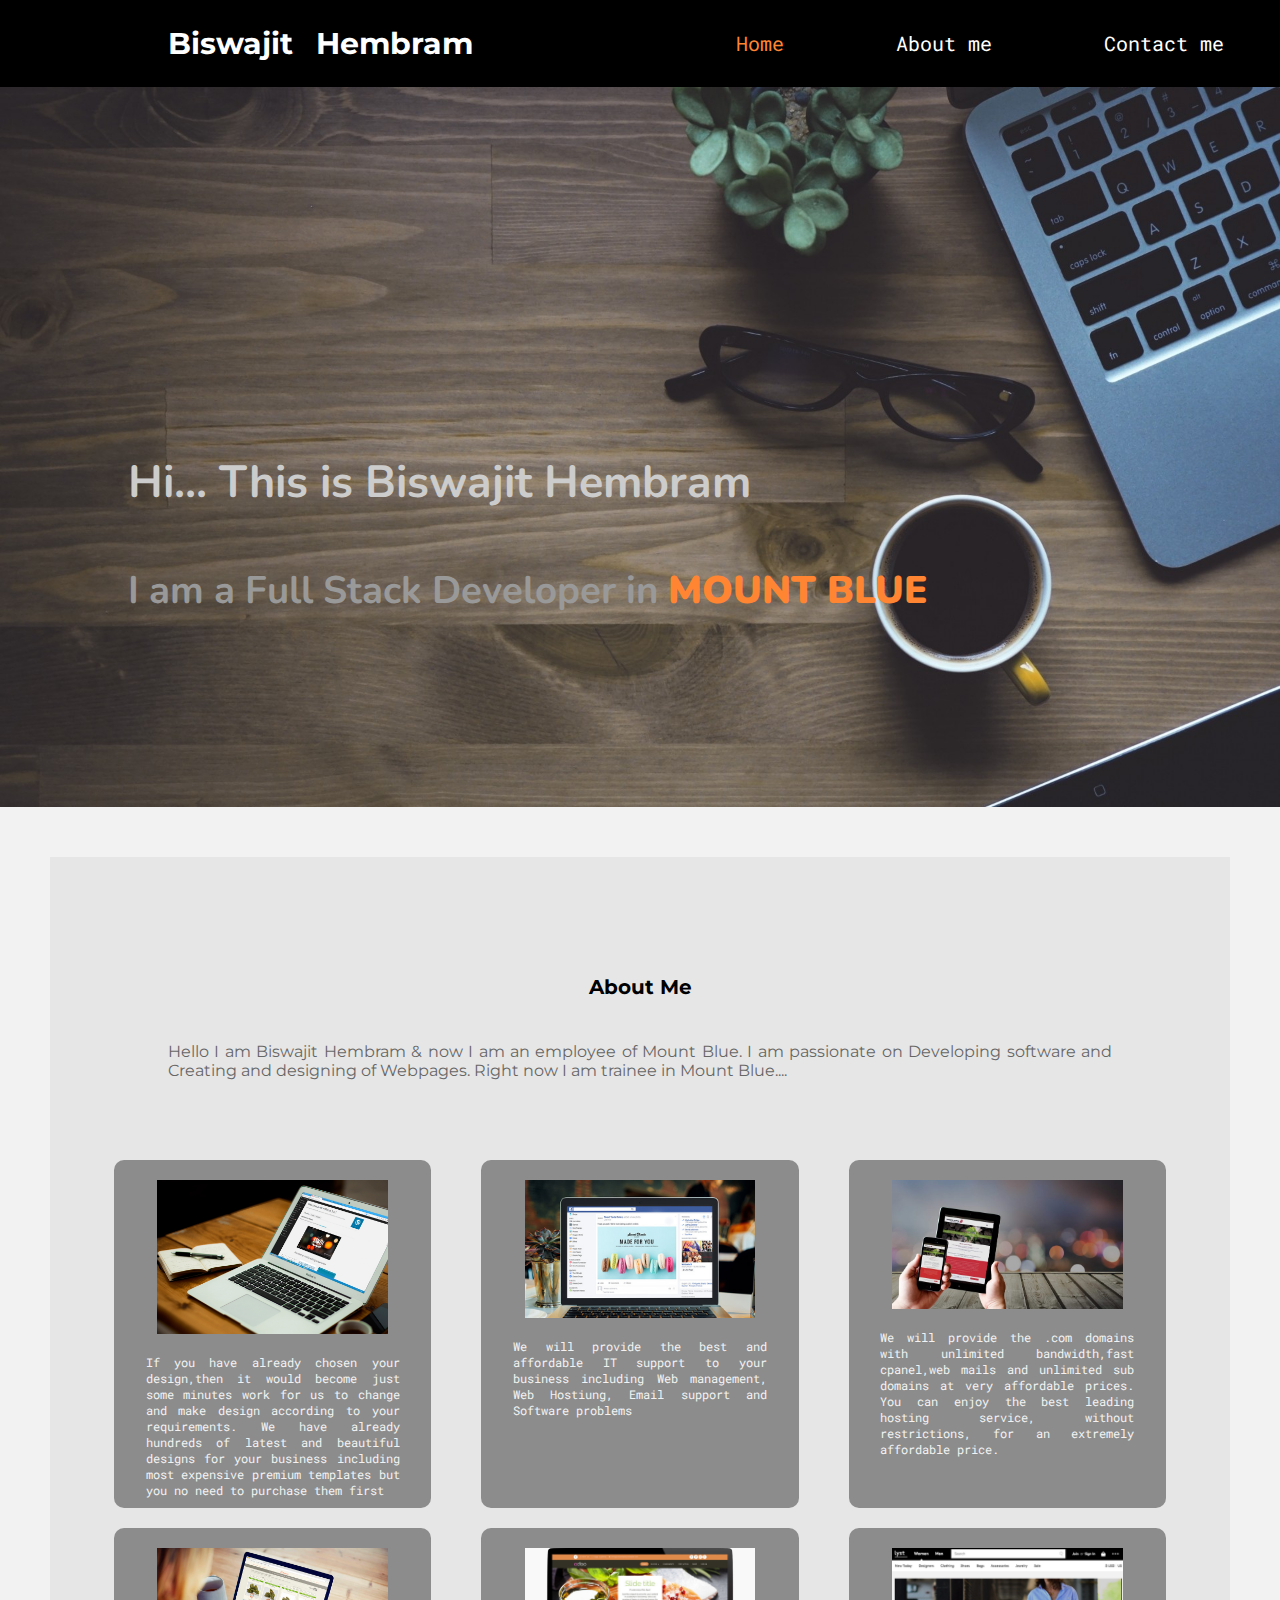
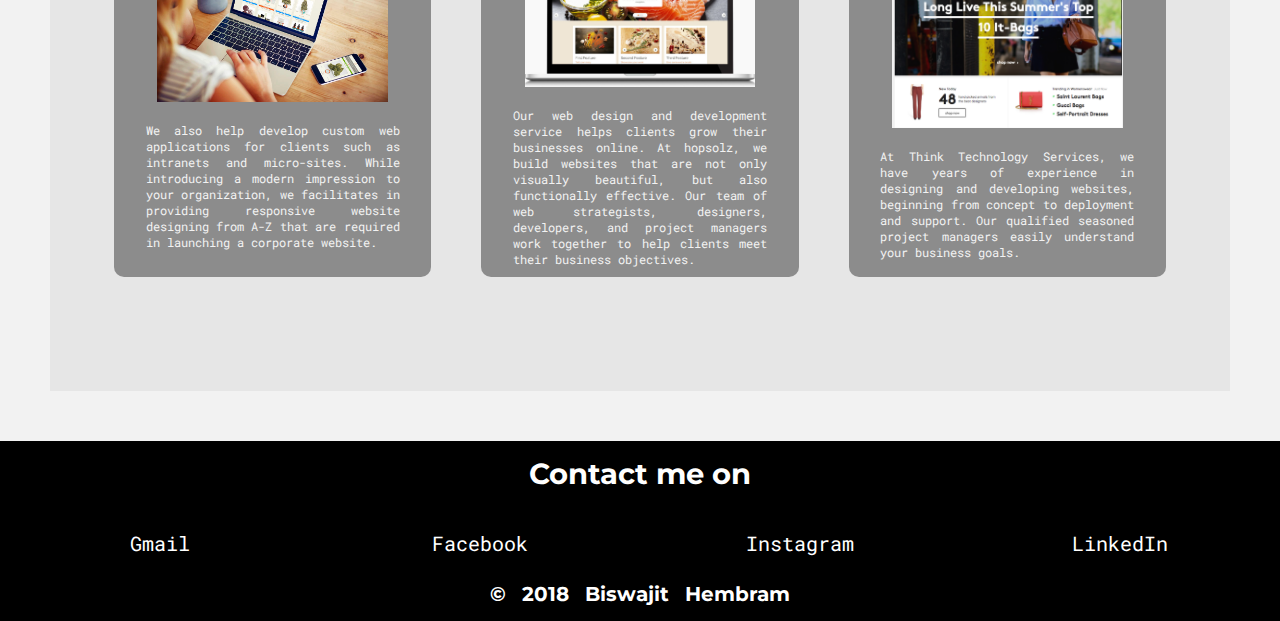
==== commit c189305e: "After add grid and flex property" ====
--- a/index.html
+++ b/index.html
@@ -1,101 +1,104 @@
 <html>
+
 <head>
-	<title>Biswa's Portfolio</title>
-	<meta name="viewport" content="width=device-width, initial-scale=1.0">
-	<!-- <link rel="stylesheet" type="text/css" href="css/styleForIndex.css"> -->
-	<link rel="stylesheet" type="text/css" href="css/styleForHeader.css">
-	<link rel="stylesheet" type="text/css" href="css/styleForIndex2.css">
-	<link rel="stylesheet" type="text/css" href="css/styleForBigPicture.css">
-	<link rel="stylesheet" type="text/css" href="css/styleForAboutMe.css">
-	<link rel="stylesheet" type="text/css" href="css/styleForContents.css">
-	<link rel="stylesheet" type="text/css" href="css/styleForFooter.css">
+    <title>Biswa's Portfolio</title>
+    <meta name="viewport" content="width=device-width, initial-scale=1.0">
+    <link rel="stylesheet" type="text/css" href="style.css">
 </head>
+
 <body>
-	<header>
-		<div id="myname">
-			<h2>Biswajit Hembram</h2>
-		</div>
-		<!-- <div class="btn2"> -->
-			<input type="checkbox" id="btn1">
-			<label for="btn1">&#9776</label>
-		<!-- </div> -->
-		<nav>
-			<ul>
-				<li><span><a href="">Home</a></span></li>
-				<li><a href="">About me</a></li>
-				<li><a href="">Contact me</a></li>
-			</ul>
-		</nav>	
-	</header>
+    <header>
+        <div class="name-logo">
+            <h2>Biswajit Hembram</h2>
+        </div>
+        <nav>
+            <ul>
+                <li><span><a href="#">Home</a></span></li>
+                <li><a href="#about-me">About me</a></li>
+                <li><a href="#contact-me">Contact me</a></li>
+            </ul>
+        </nav>
+    </header>
+    <section class="big-picture">
+        <img src="img/1.jpg">
+        <div class="quotes-on-image">
+            <h3>Hi... This is Biswajit Hembram</h3>
+            <h4>I am a Full Stack Developer in <strong><a href="">MOUNT BLUE</a></strong></h4>
+        </div>
+    </section>
+    <section id="about-me" class="about-me-details">
+        <div class="about-me">
+            <h3>About Me</h3>
+            <p>
+                Hello I am Biswajit Hembram & now I am an employee of Mount Blue. I am passionate on Developing software and Creating and designing of Webpages. Right now I am trainee in Mount Blue....
+            </p>
+            <div class="project-section">
+                <div class="project-details">
+                    <div class="proj-img align-left">
+                        <img src="img/c7.jpg">
+                    </div>
+                    <div class="about-proj align-right">
+                        <p>If you have already chosen your design,then it would become just some minutes work for us to change and make design according to your requirements. We have already hundreds of latest and beautiful designs for your business including most expensive premium templates but you no need to purchase them first</p>
+                    </div>
+                </div>
+                <div class="project-details">
+                    <div class="proj-img align-left">
+                        <img src="img/c6.jpg">
+                    </div>
+                    <div class="about-proj align-right">
+                        <p>We will provide the best and affordable IT support to your business including Web management, Web Hostiung, Email support and Software problems</p>
+                    </div>
+                </div>
+                <div class="project-details">
+                    <div class="proj-img align-left">
+                        <img src="img/c5.jpg">
+                    </div>
+                    <div class="about-proj align-right">
+                        <p>We will provide the .com domains with unlimited bandwidth,fast cpanel,web mails and unlimited sub domains at very affordable prices. You can enjoy the best leading hosting service, without restrictions, for an extremely affordable price.
+                        </p>
+                    </div>
+                </div>
+                <div class="project-details">
+                    <div class="proj-img align-left">
+                        <img src="img/c4.jpg">
+                    </div>
+                    <div class="about-proj align-right">
+                        <p>We also help develop custom web applications for clients such as intranets and micro-sites. While introducing a modern impression to your organization, we facilitates in providing responsive website designing from A-Z that are required in launching a corporate website.</p>
+                    </div>
+                </div>
+                <div class="project-details">
+                    <div class="proj-img align-left">
+                        <img src="img/c3.jpg">
+                    </div>
+                    <div class="about-proj align-right">
+                        <p>Our web design and development service helps clients grow their businesses online. At hopsolz, we build websites that are not only visually beautiful, but also functionally effective. Our team of web strategists, designers, developers, and project managers work together to help clients meet their business objectives.</p>
+                    </div>
+                </div>
+                <div class="project-details">
+                    <div class="proj-img align-left">
+                        <img src="img/c2.jpg">
+                    </div>
+                    <div class="about-proj align-right">
+                        <p>At Think Technology Services, we have years of experience in designing and developing websites, beginning from concept to deployment and support. Our qualified seasoned project managers easily understand your business goals.</p>
+                    </div>
+                </div>
+            </div>
+    </section>
+    <footer>
+        <div class="contact-me" id="contact-me">
+            <h4>Contact me on</h4><nav class="contact-links">
+    <ul>
+        <li><a href="">Gmail</a></li>
+        <li><a href="">Facebook</a></li>
+                    <li><a href="">Instagram</a></li>
+                    <li><a href="">LinkedIn</a></li>
+                </ul>
+            </nav>
+        </div>
+        <div class="footer-part">
+            <h4>&copy 2018 Biswajit Hembram</h4>
+        </div>
+    </footer>
+</body>
 
-	
-	<section class="big-picture">
-		<div class="img-block">
-			<img src="img/1.jpg">
-		</div>
-		<div class="quotes-on-image">
-			<h3>Hi... This is Biswajit Hembram</h3>
-			<h4>I am a Full Stack Developer in <strong><a href="">MOUNT BLUE</a></strong></h4>
-		</div>		
-	</section>
-	
-	<section id="about-me">
-		<p>
-			Hello I am Biswajit Hembram & now I am an employee of Mount-Blue.
-			I am passionate on Devloping software and Creating and designing of Webpages.
-			Right now I am trainee in Mount-Blue....
-		</p>
-		<div class="readMore">
-			<a href="">read more.....</a>
-		</div>
-	</section>	
-	
- 	<section id="contents">
-		<div class="box-container">
-			<div class="img-part align-left">
-				<img src="img/2.jpg">
-			</div>
-			<div class="about-part align-right">
-				<p>I’m a front-end web developer with over 5 years of experience. I work with agencies across the globe to create high performance & rich interactive websites that work across all platforms & devices.Although I'm very familiar with using frameworks, my websites are primarily hand-coded using HTML5, CSS3, SVG & JavaScript.With a strong emphasis on "Progressive Enhancement", I look for creative ways to push the boundaries of website front-end code without compromising on browser support and performance.In a quest for always keeping myself updated, I read books and attend conferences & meetups.</p>
-			</div>
-		</div>
-		<div class="box-container">
-			<div class="img-part align-right">
-				<img src="img/2.jpg">
-			</div>
-			<div class="about-part align-left">
-				<p>I’m a front-end web developer with over 5 years of experience. I work with agencies across the globe to create high performance & rich interactive websites that work across all platforms & devices.Although I'm very familiar with using frameworks, my websites are primarily hand-coded using HTML5, CSS3, SVG & JavaScript.With a strong emphasis on "Progressive Enhancement", I look for creative ways to push the boundaries of website front-end code without compromising on browser support and performance.In a quest for always keeping myself updated, I read books and attend conferences & meetups.</p>
-			</div>
-		</div>
-		<div class="box-container">
-			<div class="img-part align-left">
-				<img src="img/2.jpg">
-			</div>
-			<div class="about-part align-right">
-				<p>I’m a front-end web developer with over 5 years of experience. I work with agencies across the globe to create high performance & rich interactive websites that work across all platforms & devices.Although I'm very familiar with using frameworks, my websites are primarily hand-coded using HTML5, CSS3, SVG & JavaScript.With a strong emphasis on "Progressive Enhancement", I look for creative ways to push the boundaries of website front-end code without compromising on browser support and performance.In a quest for always keeping myself updated, I read books and attend conferences & meetups.</p>
-			</div>
-		</div>
-	</section>
-
-	
-	<footer>
-		<div id="contact-me">
-			<h4>Contact me on</h4>
-			
-			<div id="contact-links">
-				<ul>
-					<li><a href="">Gmail</a></li>
-					<li><a href="">Facebook</a></li>
-					<li><a href="">Instagram</a></li>
-					<li><a href="">LinkedIn</a></li>
-				</ul>
-			</div>
-			
-		</div>
-		<div id="footer-part">
-			&copy 2018 Biswajit Hembram
-		</div>
-	</footer>
-
-</body>
 </html>--- a/style.css
+++ b/style.css
@@ -0,0 +1,244 @@
+@import url('https://fonts.googleapis.com/css?family=Montserrat|Nunito|Open+Sans+Condensed:300|Raleway|Roboto+Mono|Sunflower:300');
+body {
+    padding: 0;
+    margin: 0;
+    background-color: #f2f2f2;
+}
+
+header {
+    display: flex;
+    font-size: 20px;
+    align-items: center;
+    background-color: black;
+    color: white;
+}
+
+header .name-logo {
+    text-align: center;
+    flex: 1;
+    font-family: 'Montserrat', sans-serif;
+    word-spacing: 15px;
+}
+
+header nav {
+    flex: 1;
+}
+
+header nav ul {
+    display: flex;
+    justify-content: space-around;
+}
+
+header nav ul li {
+    list-style: none;
+}
+
+header nav ul li a {
+    text-decoration: none;
+    color: white;
+    font-family: 'Roboto Mono', monospace;
+}
+
+header nav ul li span a {
+    color: #ff8533;
+}
+
+
+.big-picture {
+    position: relative;
+}
+
+.big-picture img {
+    width: 100%;
+}
+
+.big-picture .quotes-on-image {
+    position: absolute;
+    top: 25vw;
+    left: 10vw;
+    font-size: 3vw;
+}
+
+.big-picture .quotes-on-image h3 {
+    color: #cccccc;
+    font-family: 'Nunito', sans-serif;
+}
+
+.big-picture .quotes-on-image h4 {
+    color: #999999;
+    font-family: 'Nunito', sans-serif;
+}
+
+.big-picture .quotes-on-image h4>strong a {
+    text-decoration: none;
+    color: #ff8533;
+}
+
+.about-me-details {
+    margin: 50px;
+    padding-bottom: 50px;
+    background-color: #e6e6e6;
+}
+
+.about-me {
+    text-align: center;
+}
+
+.about-me h3 {
+    padding: 10% 0 0 0;
+    font-family: 'Montserrat', sans-serif;
+    font-size: 20px;
+}
+
+.about-me p {
+    padding: 2% 10% 0 10%;
+    text-align: justify;
+    color: #666666;
+    font-family: 'Montserrat', sans-serif;
+}
+
+.about-me .project-section {
+    display: grid;
+    grid-template-columns: repeat(auto-fill, minmax(250px, 1fr));
+    grid-column-gap: 50px;
+    grid-row-gap: 20px;
+    justify-items: center;
+    padding: 5vw;
+}
+
+.project-details {
+    background-color: #8c8c8c;
+    text-align: center;
+    border-radius: 10px;
+}
+
+.project-details .proj-img img {
+    padding: 20px;
+    width: 18vw;
+}
+
+.project-details .about-proj {
+    /*font-size: 1.1vw;*/
+}
+
+.project-details .about-proj p {
+    margin: 0;
+    padding-top: 0;
+    padding-bottom: 10px;
+    color: #f2f2f2;
+    font-size: 12px;
+    font-family: 'Roboto Mono', monospace;
+}
+
+
+footer {
+    text-align: center;
+    background-color: black;
+    color: white;
+}
+
+footer nav ul {
+    display: flex;
+    justify-content: center;
+    padding: 0;
+}
+
+footer nav ul li {
+    list-style: none;
+    flex: 1;
+}
+
+footer nav ul li a {
+    text-decoration: none;
+    color: white;
+    font-size: 20px;
+    font-family: 'Roboto Mono', monospace;
+}
+
+footer .contact-me h4 {
+    padding-top: 15px;
+    font-size: 29px;
+    font-family: 'Montserrat', sans-serif;
+}
+
+footer .footer-part h4 {
+    margin-bottom: 0;
+    padding-bottom: 15px;
+    font-size: 20px;
+    font-family: 'Montserrat', sans-serif;
+    word-spacing: 10px;
+}
+
+@media only screen and (max-width: 768px) {
+    header {
+        font-size: 15px;
+    }
+    .about-me-details {
+        margin: 0;
+    }
+    .about-me .project-section {
+        grid-column-gap: 35px;
+    }
+    .project-details .proj-img img {
+        width: 30vw;
+    }
+    footer .contact-me h4 {
+        font-size: 20px;
+    }
+    footer .contact-me nav ul li a {
+        font-size: 15px;
+    }
+    footer .footer-part h4 {
+        font-size: 20px;
+    }
+}
+
+@media only screen and (max-width: 611px) {
+    .about-me .project-section {
+        grid-template-columns: repeat(auto-fill, minmax(200px, 1fr));
+        grid-column-gap: 15px;
+    }
+    .project-details .proj-img img {
+        width: 30vw;
+    }
+}
+
+@media only screen and (max-width: 480px) {
+    header {
+        flex-direction: column;
+    }
+    header nav ul {
+        flex-direction: column;
+        text-align: center;
+        padding: 0;
+    }
+    .about-me-details {
+        margin: 0;
+    }
+    .about-me .project-section {
+        grid-column-gap: 30px;
+    }
+    .project-details .proj-img img {
+        width: 40vw;
+    }
+    footer .contact-me h4 {
+        font-size: 15px;
+        margin: 5px 0 5px 0;
+    }
+    footer nav ul {
+        margin: 0;
+        flex-direction: column;
+    }
+    footer .contact-me nav ul li a {
+        font-size: 10px;
+    }
+    footer .footer-part h4 {
+        font-size: 15px;
+    }
+}
+
+@media only screen and (max-width: 466px) {
+    .project-details .proj-img img {
+        width: 50vw;
+    }
+}